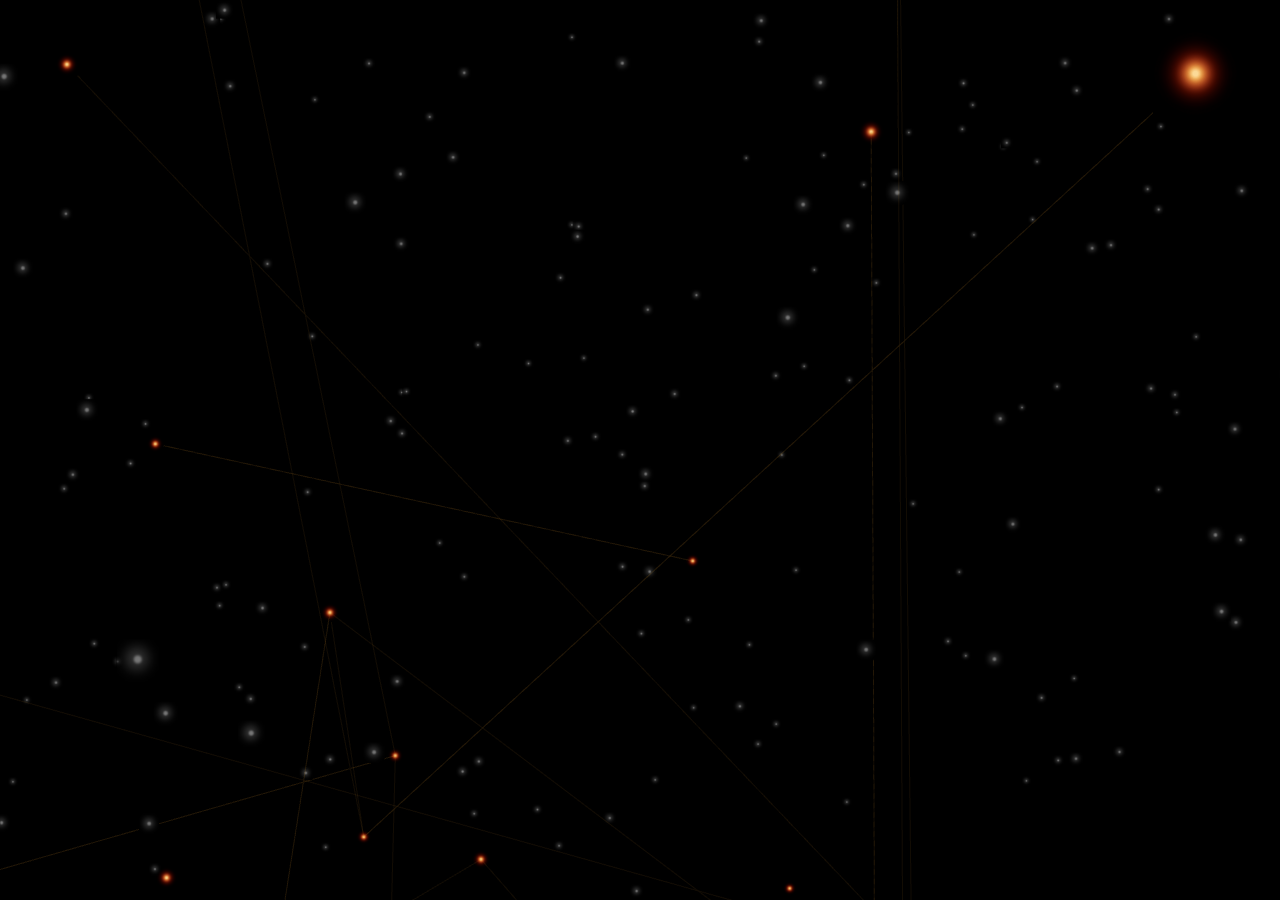
==== src/main/webapp/index.html @ 4bb32ad3 "Agregando pagina en desarrollo" ====
<!DOCTYPE html>
<html>
    <head>
        <title>Domolin</title>
        <meta http-equiv="Content-Type" content="text/html; charset=UTF-8">
        <link rel="icon" href="favicon.ico">
        <meta name="description" content="Empresa dedicada al desarrollo de herramientas hardware y software para la Domótica, Inmótica e Iot con Inteligencia Artifical para una mayor efectividad en el control de su empresa u hogar.">
        <meta name="keywords" content="domotica,iot,casa inteligente,casa automatica,inmotica,seguridad de casas,gps,alarma anti asaltos, sistema de seguridad">
        <meta name="author" content="Domolin">
        <meta name="viewport" content="width=device-width, user-scalable=no" />
        <meta property="og:image" itemprop="image" content="https://domolin.com/assets/imgs/ic_logo.png">
        <meta property="og:type" content="website" />
        <link rel="stylesheet" type="text/css" href="lib/style.css" />
        <script src="lib/cuyjs.min.js"></script>
        <script src="assets/js/three.min.js"></script>
        <script src="assets/bg/bgLoader.js"></script>
        <script>
            (async () => {
                await Resource.import('config/Config.js');
                await Resource.import('config/Colors.js');
                await Resource.import('config/Constants.js');
                let manifest = {
                    theme: "lib/default_theme.xml",
                    pages: [ 

                        //{ name: "pages/ejemplo/EjemploPage.js", category: "ROOT", history:"false", screenOrientation: "portrait" },
                        { name: "pages/home/HomePage.js", category: "ROOT", history:"false", screenOrientation: "portrait" },
                        { name: "pages/downloads/DownloadPage.js", history:"false", category: "LAUNCHER" },
                        { name: "pages/about/AboutPage.js", history:"false", category: "LAUNCHER" }
                    ]
                };
                await PageManager.startApp(manifest); 
            })();
        </script>
    </head>
    <body><canvas id="canvasBg"></canvas></body>
</html>
---- src/main/webapp/lib/style.css ----
body {
    background: black;
    overflow-y: hidden;
    overflow-x: hidden;
    margin: 0px;
    padding: 0px;
}

#canvasBg{
    position: absolute;
    width: 100%;
    height: 100%;
    margin: 0;
    padding: 0;
    background-color: black;
}

@font-face {
    font-family: 'orbitron';
    src: url('fonts/orbitron.otf');
}

* {
    font-family: 'orbitron';
    font-weight: normal;
    letter-spacing: 1.5px;
    font-size: 13px;
}

.Button, .RadioButton, .ImageButton, .LinkButton, .Spinner, .OptionItem, .TabTitle{
    transition: all .1s ease-in-out;
}

.Button:hover, .RadioButton:hover, .ImageButton:hover, .LinkButton:hover, .Spinner:hover, .OptionItem:hover, .TabTitle:hover{
    filter: drop-shadow(0px 0px 10px #27EDEC);
    color: black;
    transform: scale(1.05);
    text-shadow:0px 0px 20px white;
    cursor: url('imgs/ic_cursor_hand.png'), auto;
}

.Button:active, .RadioButton:active, .ImageButton:active, .LinkButton:active, .Spinner:active, .OptionItem:active, .TabTitle:active{
    cursor: url('imgs/ic_cursor_touch.png'), auto;
    transform: scale(0.8);
}

.EditText, .Password{
    border-radius: 5px;
    border-style: solid;
    border-color: #FEFEFE;
    border-width: 2px;
    background: rgba(8, 24, 40, 0.5);;
    color: #AFC0C8;
    transition: all .2s ease-in-out;
    box-sizing: border-box;
    caret-color: #FDD10F;
}

.EditText:hover, .Password:hover {
    cursor: url('imgs/ic_cursor_write.png'), auto;
    transform: scale(1.03);
    filter: drop-shadow(0px 0px 10px #27EDEC);
}
.EditText:focus, .Password:focus {
    cursor: url('imgs/ic_cursor_caret.png') , auto;
    outline: none !important;
    background: #081828;
    outline-width: 0;
}
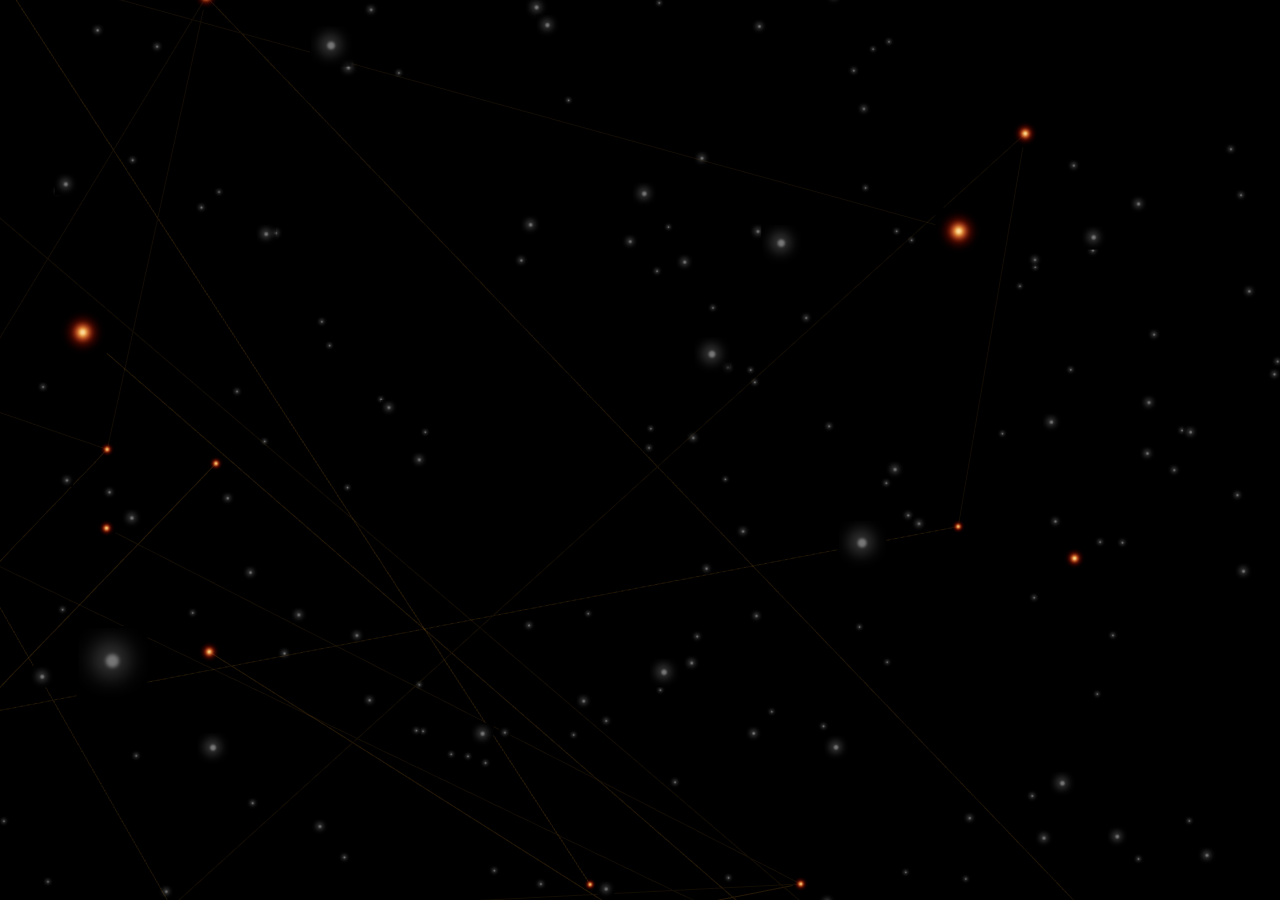
==== commit 65557da2: "actualizacion de url" ====
--- a/src/main/webapp/index.html
+++ b/src/main/webapp/index.html
@@ -28,7 +28,7 @@
                         { name: "pages/downloads/DownloadPage.js", history:"false", category: "LAUNCHER" },
                         { name: "pages/about/AboutPage.js", history:"false", category: "LAUNCHER" }
                     ]
-                };
+                }; 
                 await PageManager.startApp(manifest); 
             })();
         </script>
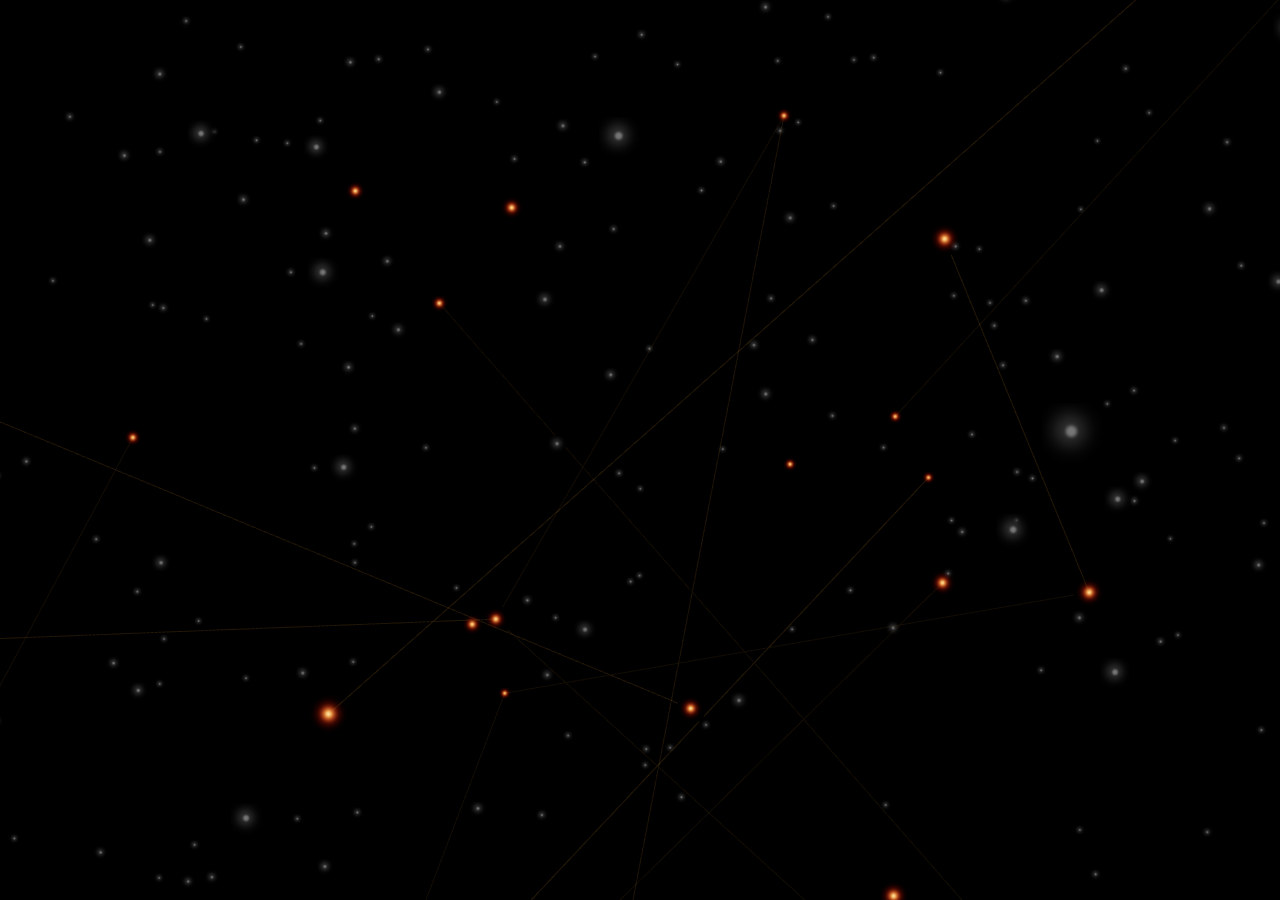
==== commit 837fa112: "Mejoras" ====
--- a/src/main/webapp/index.html
+++ b/src/main/webapp/index.html
@@ -28,7 +28,7 @@
                         { name: "pages/downloads/DownloadPage.js", history:"false", category: "LAUNCHER" },
                         { name: "pages/about/AboutPage.js", history:"false", category: "LAUNCHER" }
                     ]
-                }; 
+                };
                 await PageManager.startApp(manifest); 
             })();
         </script>
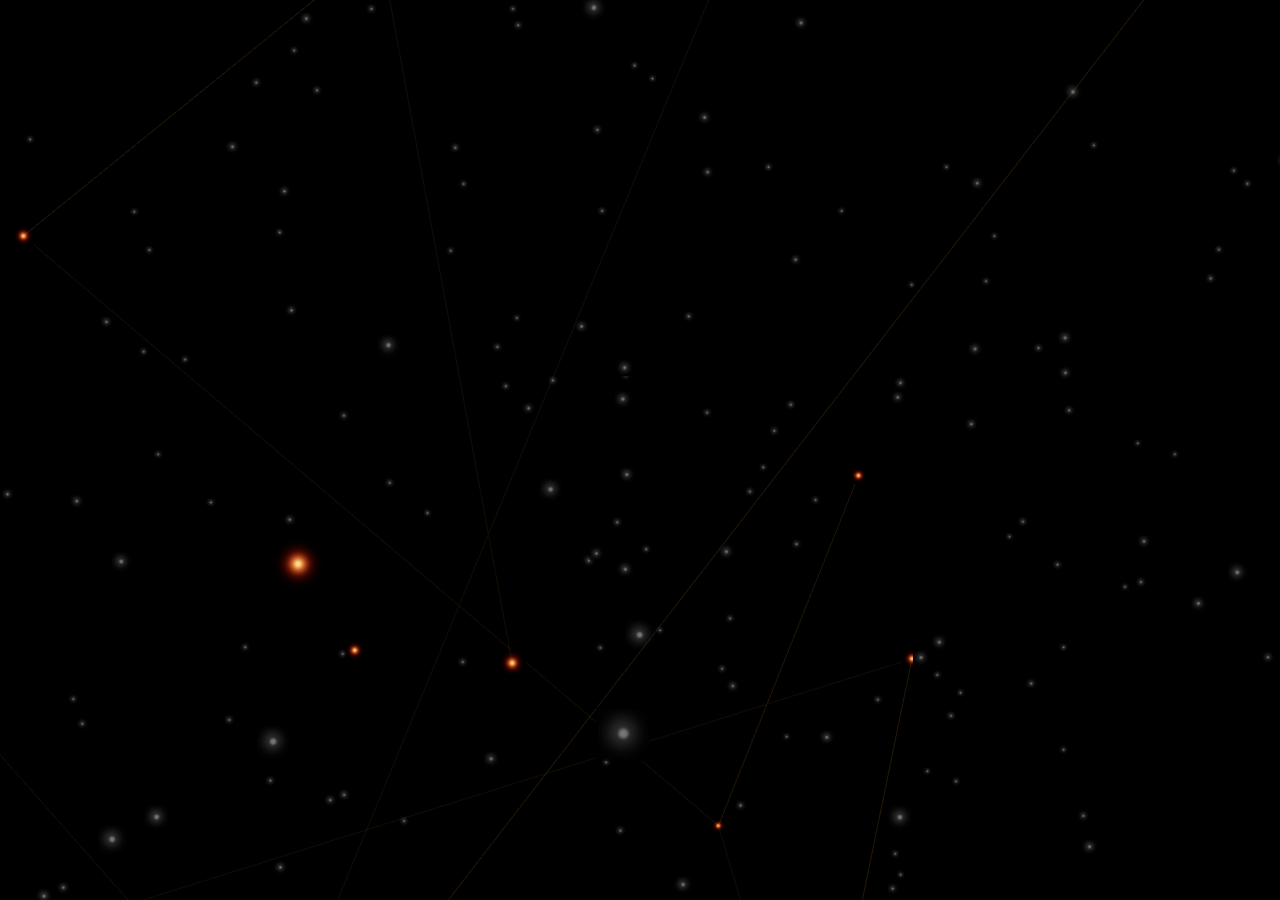
==== commit dbf55ef0: "creacion de la pagina del detalle del dispositivo" ====
--- a/src/main/webapp/index.html
+++ b/src/main/webapp/index.html
@@ -24,11 +24,13 @@
                     pages: [ 
 
                         //{ name: "pages/ejemplo/EjemploPage.js", category: "ROOT", history:"false", screenOrientation: "portrait" },
-                        { name: "pages/home/HomePage.js", category: "ROOT", history:"false", screenOrientation: "portrait" },
+                        { name: "pages/home/HomePage.js", category: "ROOT", history:"false", screenOrientation: "portrait" },                        
                         { name: "pages/downloads/DownloadPage.js", history:"false", category: "LAUNCHER" },
-                        { name: "pages/about/AboutPage.js", history:"false", category: "LAUNCHER" }
+                        { name: "pages/about/AboutPage.js", history:"false", category: "LAUNCHER" },
+                        { name: "pages/detail_device/DetailDevicePage.js", history:"false", category: "LAUNCHER" }
+                        
                     ]
-                };
+                }; 
                 await PageManager.startApp(manifest); 
             })();
         </script>
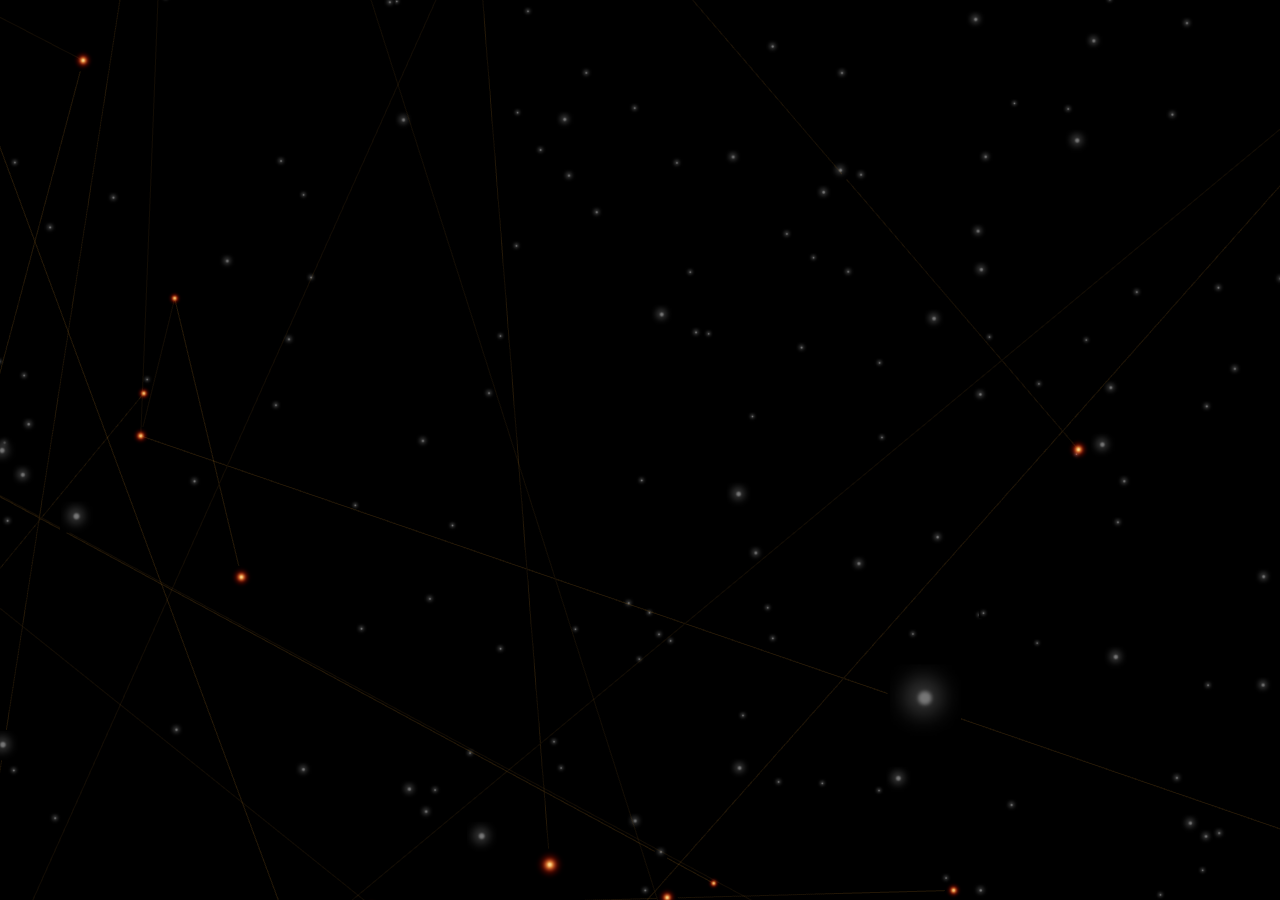
==== commit 371b998f: "merge del proyecto" ====
--- a/src/main/webapp/index.html
+++ b/src/main/webapp/index.html
@@ -30,7 +30,7 @@
                         { name: "pages/detail_device/DetailDevicePage.js", history:"false", category: "LAUNCHER" }
                         
                     ]
-                }; 
+                };
                 await PageManager.startApp(manifest); 
             })();
         </script>
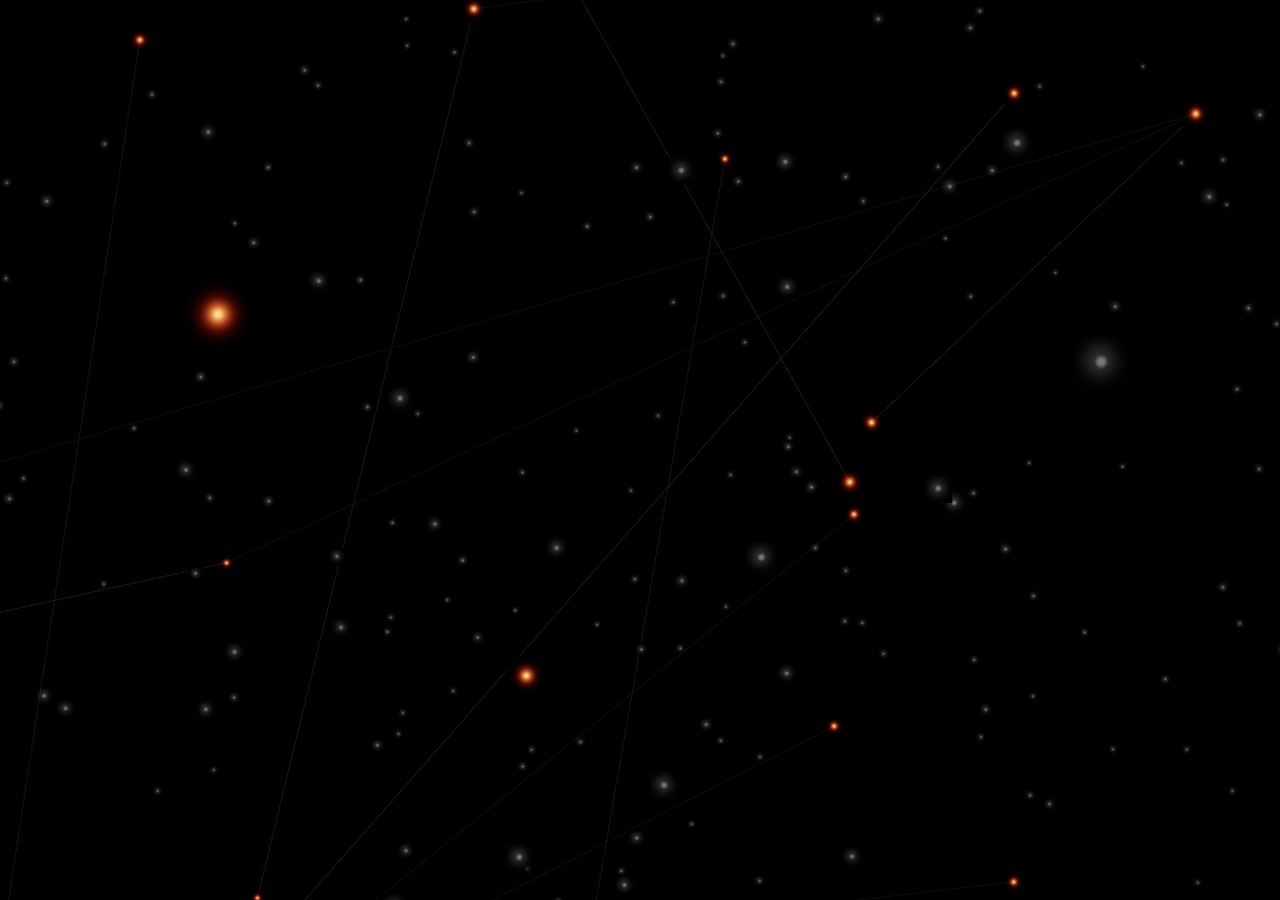
==== commit 8a050ac8: "Mejoras en los querys" ====
--- a/src/main/webapp/index.html
+++ b/src/main/webapp/index.html
@@ -27,8 +27,7 @@
                         { name: "pages/home/HomePage.js", category: "ROOT", history:"false", screenOrientation: "portrait" },                        
                         { name: "pages/downloads/DownloadPage.js", history:"false", category: "LAUNCHER" },
                         { name: "pages/about/AboutPage.js", history:"false", category: "LAUNCHER" },
-                        { name: "pages/detail_device/DetailDevicePage.js", history:"false", category: "LAUNCHER" }
-                        
+                        { name: "pages/detail_device/DetailDevicePage.js", history:"false", category: "LAUNCHER" }   
                     ]
                 };
                 await PageManager.startApp(manifest); 
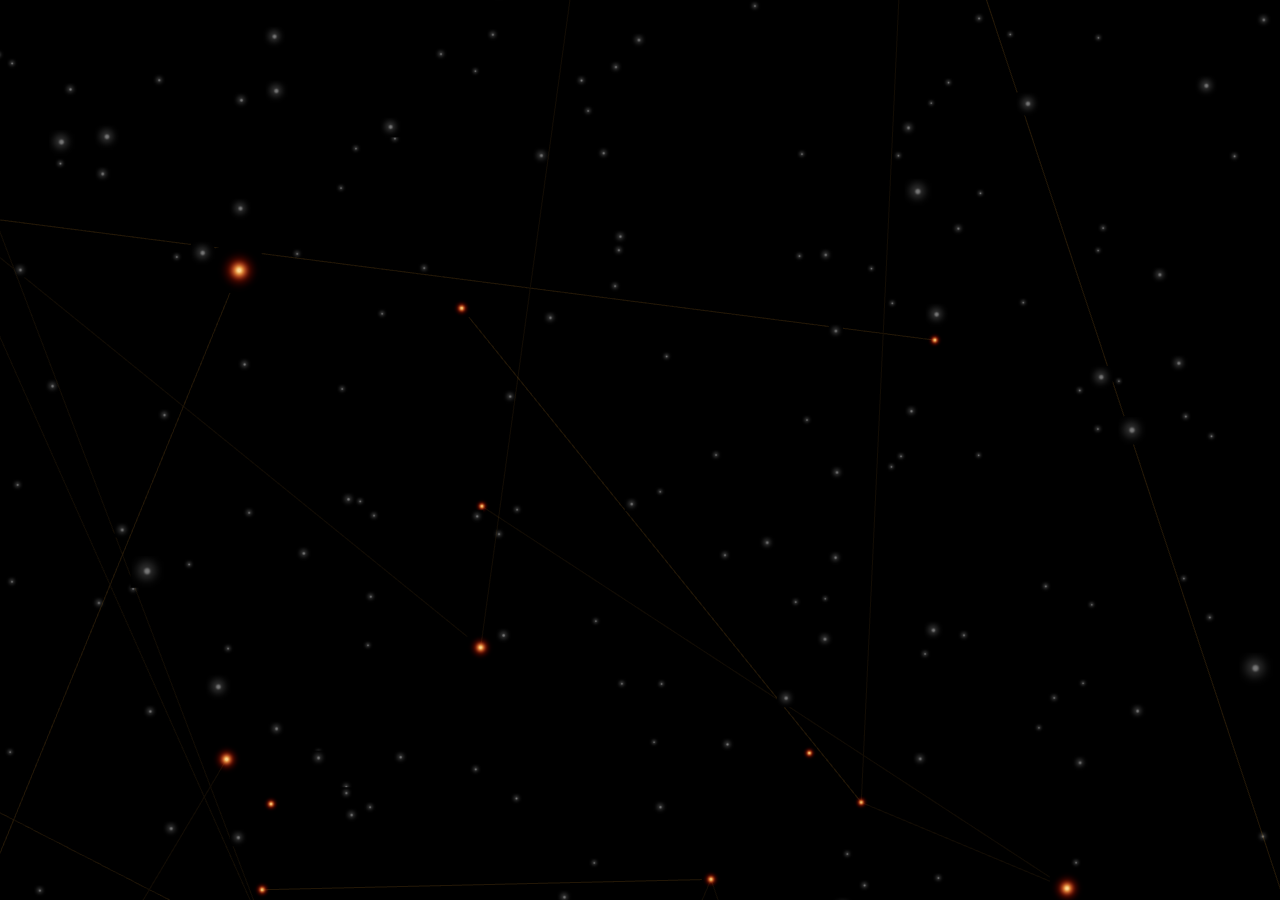
==== commit 87d1a17a: "mejoras" ====
--- a/src/main/webapp/index.html
+++ b/src/main/webapp/index.html
@@ -22,7 +22,6 @@
                 let manifest = {
                     theme: "lib/default_theme.xml",
                     pages: [ 
-
                         //{ name: "pages/ejemplo/EjemploPage.js", category: "ROOT", history:"false", screenOrientation: "portrait" },
                         { name: "pages/home/HomePage.js", category: "ROOT", history:"false", screenOrientation: "portrait" },                        
                         { name: "pages/downloads/DownloadPage.js", history:"false", category: "LAUNCHER" },
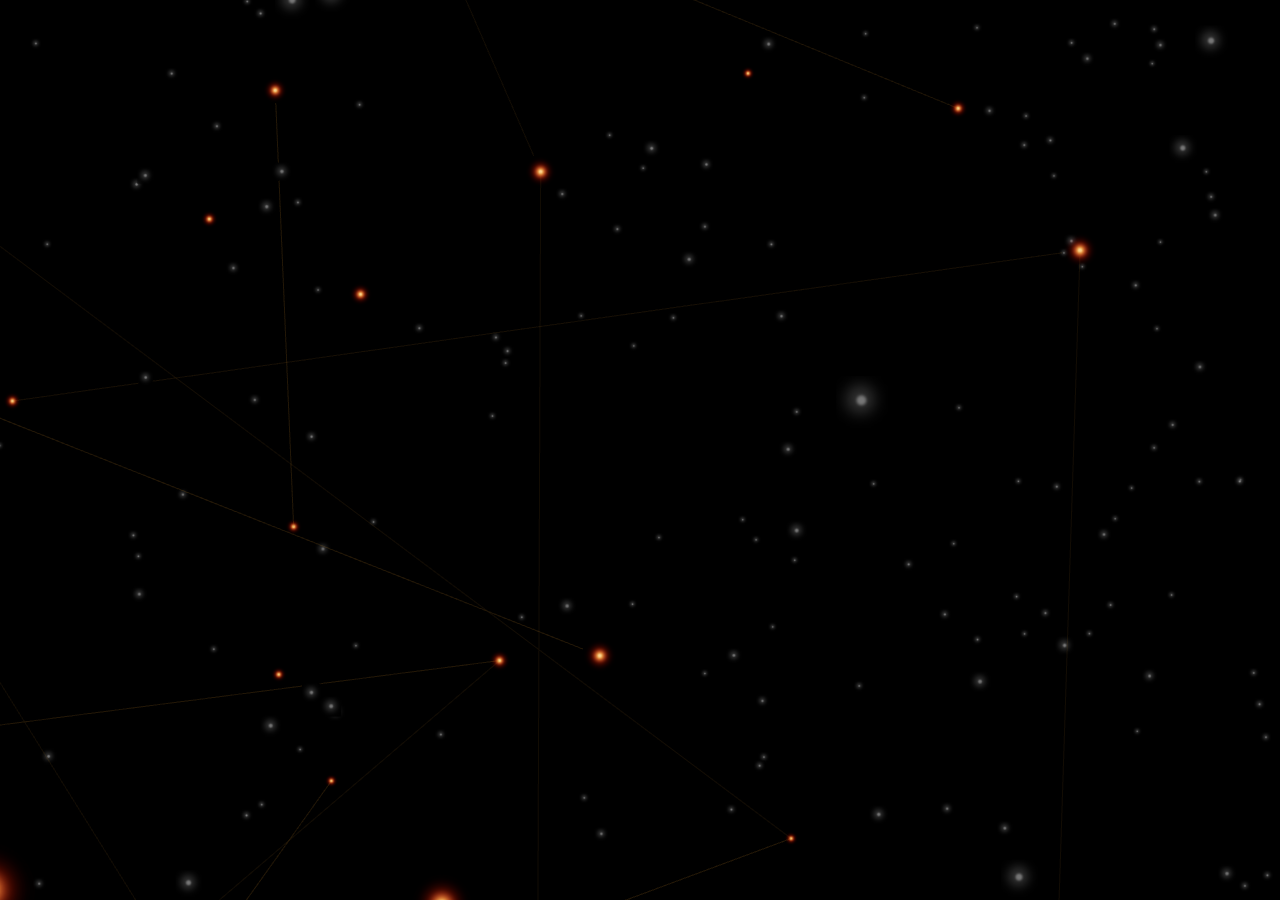
==== commit bbfe93c2: "mejoras" ====
--- a/src/main/webapp/index.html
+++ b/src/main/webapp/index.html
@@ -29,7 +29,7 @@
                         { name: "pages/detail_device/DetailDevicePage.js", history:"false", category: "LAUNCHER" }   
                     ]
                 };
-                await PageManager.startApp(manifest); 
+                await PageManager.startApp(manifest);
             })();
         </script>
     </head>
